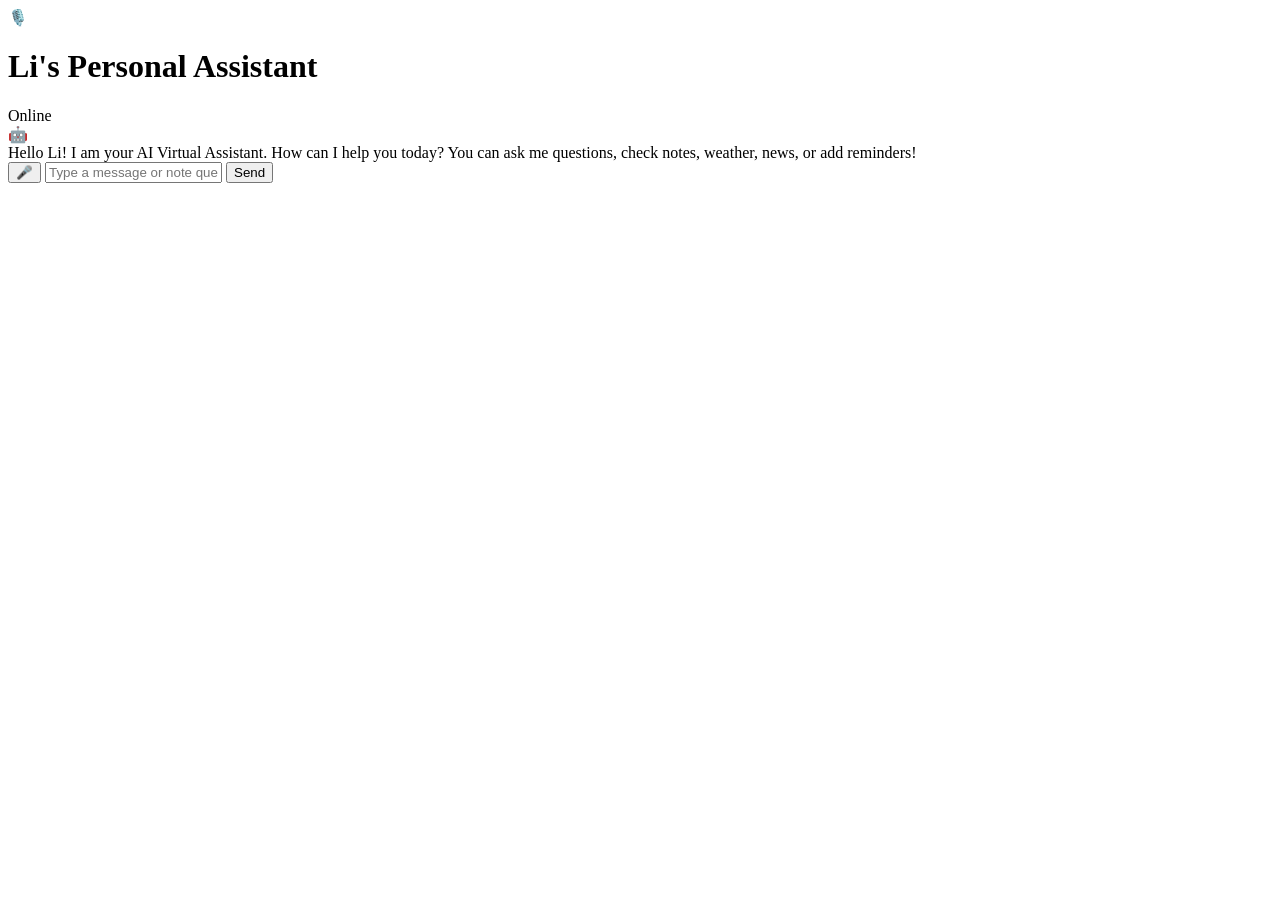
==== frontend/index.html @ 26ba1d6e "Implement ore AI Assistant with multi-tier memory and RAG Enginr" ====
<!DOCTYPE html>
<html lang="en">
<head>
  <meta charset="UTF-8">
  <meta name="viewport" content="width=device-width, initial-scale=1.0">
  <title>Li's AI Assistant - Personal Intelligence Engine</title>
  <link rel="stylesheet" href="/static/style.css">
  <link href="https://fonts.googleapis.com/css2?family=Inter:wght@300;400;500;600;700&display=swap" rel="stylesheet">
</head>
<body>
  <div class="app-container">
    <!-- Header -->
    <header class="header">
      <div class="logo">
        <span class="icon">🎙️</span>
        <h1>Li's Personal Assistant</h1>
      </div>
      <div class="status-badge">
        <span class="status-dot"></span> Online
      </div>
    </header>

    <!-- Main Content Area -->
    <main class="chat-container">
      <div class="chat-messages" id="chat-messages">
        <div class="message assistant">
          <div class="avatar">🤖</div>
          <div class="bubble">
            Hello Li! I am your AI Virtual Assistant. How can I help you today? You can ask me questions, check notes, weather, news, or add reminders!
          </div>
        </div>
      </div>

      <!-- Controls & Input -->
      <div class="input-area">
        <button id="voice-btn" class="mic-btn" title="Speak into Microphone">
          🎤
        </button>
        <input type="text" id="user-input" placeholder="Type a message or note query..." autocomplete="off">
        <button id="send-btn" class="send-btn">Send</button>
      </div>
    </main>
  </div>

  <script src="/static/script.js"></script>
</body>
</html>
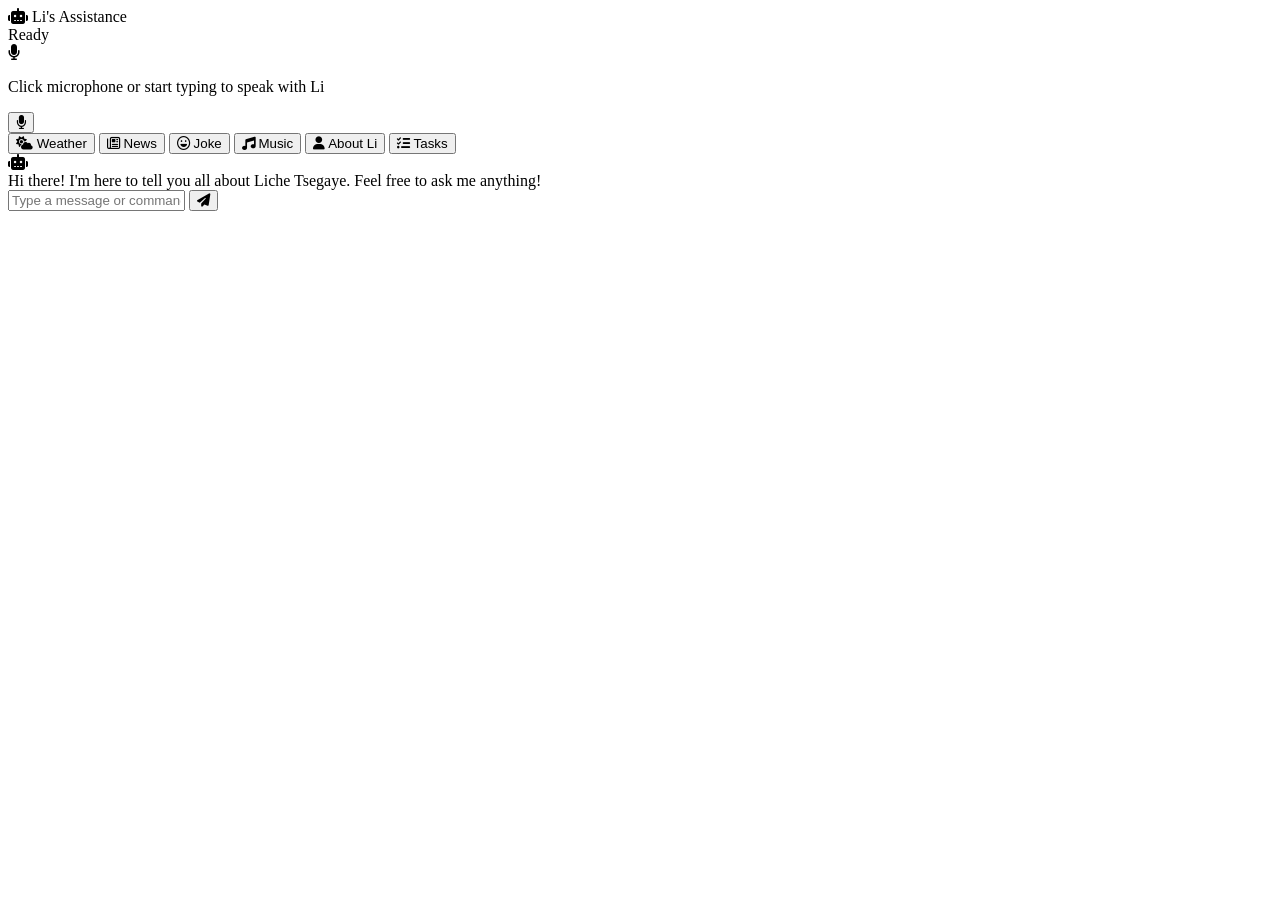
==== commit e110a180: "added security guardrails , anti leakage filters and contact info" ====
--- a/frontend/index.html
+++ b/frontend/index.html
@@ -1,47 +1,78 @@
 <!DOCTYPE html>
 <html lang="en">
 <head>
-  <meta charset="UTF-8">
-  <meta name="viewport" content="width=device-width, initial-scale=1.0">
-  <title>Li's AI Assistant - Personal Intelligence Engine</title>
-  <link rel="stylesheet" href="/static/style.css">
-  <link href="https://fonts.googleapis.com/css2?family=Inter:wght@300;400;500;600;700&display=swap" rel="stylesheet">
+    <meta charset="UTF-8">
+    <meta name="viewport" content="width=device-width, initial-scale=1.0">
+    <title>Li's Assistance</title>
+    <link rel="stylesheet" href="/static/style.css">
+    <link rel="stylesheet" href="https://cdnjs.cloudflare.com/ajax/libs/font-awesome/6.4.0/css/all.min.css">
 </head>
 <body>
-  <div class="app-container">
-    <!-- Header -->
-    <header class="header">
-      <div class="logo">
-        <span class="icon">🎙️</span>
-        <h1>Li's Personal Assistant</h1>
-      </div>
-      <div class="status-badge">
-        <span class="status-dot"></span> Online
-      </div>
-    </header>
+    <div class="app-container">
+        <!-- Header -->
+        <header class="header">
+            <div class="logo">
+                <i class="fa-solid me-2 fa-robot"></i>
+                <span>Li's Assistance</span>
+            </div>
+            <div class="status-badge" id="statusBadge">
+                <span class="pulse-dot"></span> Ready
+            </div>
+        </header>
 
-    <!-- Main Content Area -->
-    <main class="chat-container">
-      <div class="chat-messages" id="chat-messages">
-        <div class="message assistant">
-          <div class="avatar">🤖</div>
-          <div class="bubble">
-            Hello Li! I am your AI Virtual Assistant. How can I help you today? You can ask me questions, check notes, weather, news, or add reminders!
-          </div>
-        </div>
-      </div>
+        <!-- Main Content Area -->
+        <main class="main-content">
+            <!-- Voice Visualizer -->
+            <div class="visualizer-card">
+                <div class="voice-orb" id="voiceOrb">
+                    <div class="orb-core">
+                        <i class="fa-solid fa-microphone" id="micIcon"></i>
+                    </div>
+                    <div class="wave wave1"></div>
+                    <div class="wave wave2"></div>
+                    <div class="wave wave3"></div>
+                </div>
+                <p class="status-text" id="statusText">Click microphone or start typing to speak with Li</p>
+                
+                <div class="mic-controls">
+                    <button class="mic-btn" id="micBtn" title="Toggle Microphone Voice Listening">
+                        <i class="fa-solid fa-microphone"></i>
+                    </button>
+                </div>
+            </div>
 
-      <!-- Controls & Input -->
-      <div class="input-area">
-        <button id="voice-btn" class="mic-btn" title="Speak into Microphone">
-          🎤
-        </button>
-        <input type="text" id="user-input" placeholder="Type a message or note query..." autocomplete="off">
-        <button id="send-btn" class="send-btn">Send</button>
-      </div>
-    </main>
-  </div>
+            <!-- Quick Action Pills -->
+            <div class="quick-actions">
+                <button class="pill-btn" data-cmd="What is the weather in London?"><i class="fa-solid fa-cloud-sun"></i> Weather</button>
+                <button class="pill-btn" data-cmd="Tell me top news headlines"><i class="fa-regular fa-newspaper"></i> News</button>
+                <button class="pill-btn" data-cmd="Tell me a joke"><i class="fa-regular fa-face-laugh"></i> Joke</button>
+                <button class="pill-btn" data-cmd="Play jazz music"><i class="fa-solid fa-music"></i> Music</button>
+                <button class="pill-btn" data-cmd="Tell me about Liche Tsegaye"><i class="fa-solid fa-user"></i> About Li</button>
+                <button class="pill-btn" data-cmd="Show my tasks"><i class="fa-solid fa-list-check"></i> Tasks</button>
+            </div>
 
-  <script src="/static/script.js"></script>
+            <!-- Chat Container -->
+            <div class="chat-container" id="chatContainer">
+                <div class="message assistant-message">
+                    <div class="avatar"><i class="fa-solid fa-robot"></i></div>
+                    <div class="message-content">
+                        Hi there! I'm here to tell you all about Liche Tsegaye. Feel free to ask me anything!
+                    </div>
+                </div>
+            </div>
+        </main>
+
+        <!-- Footer Input Bar -->
+        <footer class="footer-input">
+            <div class="input-wrapper">
+                <input type="text" id="userInput" placeholder="Type a message or command..." autocomplete="off">
+                <button id="sendBtn" class="send-btn">
+                    <i class="fa-solid fa-paper-plane"></i>
+                </button>
+            </div>
+        </footer>
+    </div>
+
+    <script src="/static/script.js?v=2"></script>
 </body>
 </html>
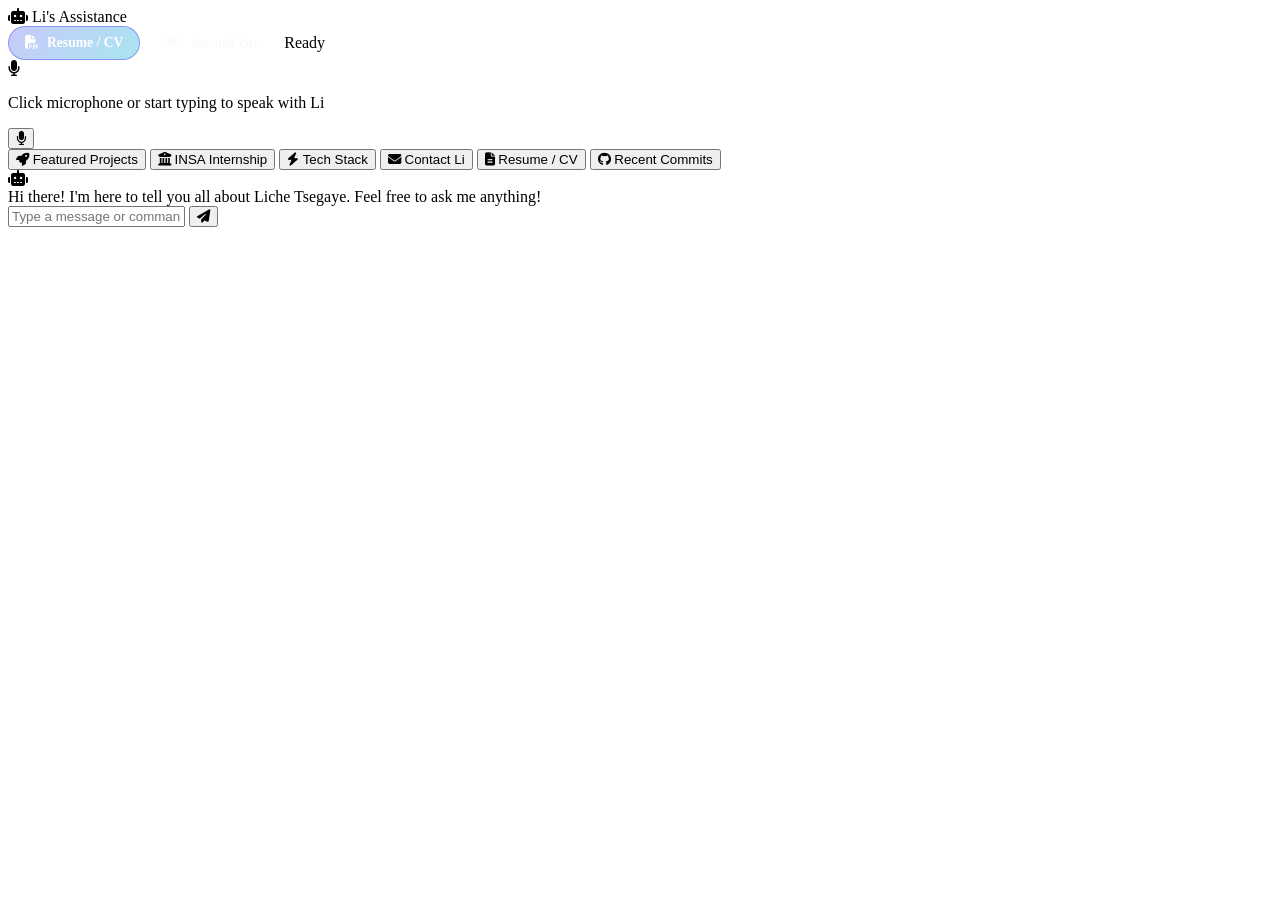
==== commit efbf489b: "feat: add interactive portfolio cards, dark mode resume, voice toggle, and live GitHub tool" ====
--- a/frontend/index.html
+++ b/frontend/index.html
@@ -3,9 +3,36 @@
 <head>
     <meta charset="UTF-8">
     <meta name="viewport" content="width=device-width, initial-scale=1.0">
-    <title>Li's Assistance</title>
-    <link rel="stylesheet" href="/static/style.css">
+    <title>Li's Assistance - AI Voice Assistant & Portfolio</title>
+    <link rel="stylesheet" href="/static/style.css?v=20261018_4">
     <link rel="stylesheet" href="https://cdnjs.cloudflare.com/ajax/libs/font-awesome/6.4.0/css/all.min.css">
+    <style>
+        /* Immediate fallback to prevent any unstyled flash */
+        .header-actions { display: flex; align-items: center; gap: 10px; }
+        .header-btn { 
+            display: inline-flex !important; 
+            align-items: center !important; 
+            gap: 8px !important; 
+            padding: 8px 16px !important; 
+            border-radius: 20px !important; 
+            font-size: 0.85rem !important; 
+            font-weight: 600 !important; 
+            text-decoration: none !important; 
+            cursor: pointer !important; 
+            white-space: nowrap !important;
+            transition: all 0.25s ease !important;
+        }
+        .resume-btn {
+            background: linear-gradient(135deg, rgba(99, 102, 241, 0.35), rgba(6, 182, 212, 0.35)) !important;
+            border: 1px solid rgba(99, 102, 241, 0.6) !important;
+            color: #ffffff !important;
+        }
+        .sound-toggle-btn {
+            background: rgba(255, 255, 255, 0.08) !important;
+            border: 1px solid rgba(255, 255, 255, 0.2) !important;
+            color: #f8fafc !important;
+        }
+    </style>
 </head>
 <body>
     <div class="app-container">
@@ -15,8 +42,17 @@
                 <i class="fa-solid me-2 fa-robot"></i>
                 <span>Li's Assistance</span>
             </div>
-            <div class="status-badge" id="statusBadge">
-                <span class="pulse-dot"></span> Ready
+            <div class="header-actions">
+                <a href="/static/resume.html" target="_blank" class="header-btn resume-btn" id="resumeBtn" title="View & Download Li's Resume">
+                    <i class="fa-solid fa-file-pdf"></i> <span>Resume / CV</span>
+                </a>
+                <button type="button" class="header-btn sound-toggle-btn" id="soundToggleBtn" title="Toggle Voice Audio Output">
+                    <i class="fa-solid fa-volume-high" id="soundIcon"></i>
+                    <span id="soundLabel">Sound On</span>
+                </button>
+                <div class="status-badge" id="statusBadge">
+                    <span class="pulse-dot"></span> Ready
+                </div>
             </div>
         </header>
 
@@ -41,14 +77,14 @@
                 </div>
             </div>
 
-            <!-- Quick Action Pills -->
+            <!-- Quick Action Pills (Recruiter & Portfolio Showcase) -->
             <div class="quick-actions">
-                <button class="pill-btn" data-cmd="What is the weather in London?"><i class="fa-solid fa-cloud-sun"></i> Weather</button>
-                <button class="pill-btn" data-cmd="Tell me top news headlines"><i class="fa-regular fa-newspaper"></i> News</button>
-                <button class="pill-btn" data-cmd="Tell me a joke"><i class="fa-regular fa-face-laugh"></i> Joke</button>
-                <button class="pill-btn" data-cmd="Play jazz music"><i class="fa-solid fa-music"></i> Music</button>
-                <button class="pill-btn" data-cmd="Tell me about Liche Tsegaye"><i class="fa-solid fa-user"></i> About Li</button>
-                <button class="pill-btn" data-cmd="Show my tasks"><i class="fa-solid fa-list-check"></i> Tasks</button>
+                <button class="pill-btn primary-pill" data-cmd="Show Li's featured projects and code architecture"><i class="fa-solid fa-rocket"></i> Featured Projects</button>
+                <button class="pill-btn" data-cmd="Tell me about Li's 6-month AI internship at INSA"><i class="fa-solid fa-building-columns"></i> INSA Internship</button>
+                <button class="pill-btn" data-cmd="What is Li's strongest tech stack for backend and AI roles?"><i class="fa-solid fa-bolt"></i> Tech Stack</button>
+                <button class="pill-btn" data-cmd="How can I contact Li for roles or collaborations?"><i class="fa-solid fa-envelope"></i> Contact Li</button>
+                <button class="pill-btn" data-cmd="Can I see Li's resume or CV?"><i class="fa-solid fa-file-lines"></i> Resume / CV</button>
+                <button class="pill-btn" data-cmd="What are the recent commits on Li's GitHub repositories?"><i class="fa-brands fa-github"></i> Recent Commits</button>
             </div>
 
             <!-- Chat Container -->
@@ -73,6 +109,6 @@
         </footer>
     </div>
 
-    <script src="/static/script.js?v=2"></script>
+    <script src="/static/script.js?v=20261018_4"></script>
 </body>
 </html>
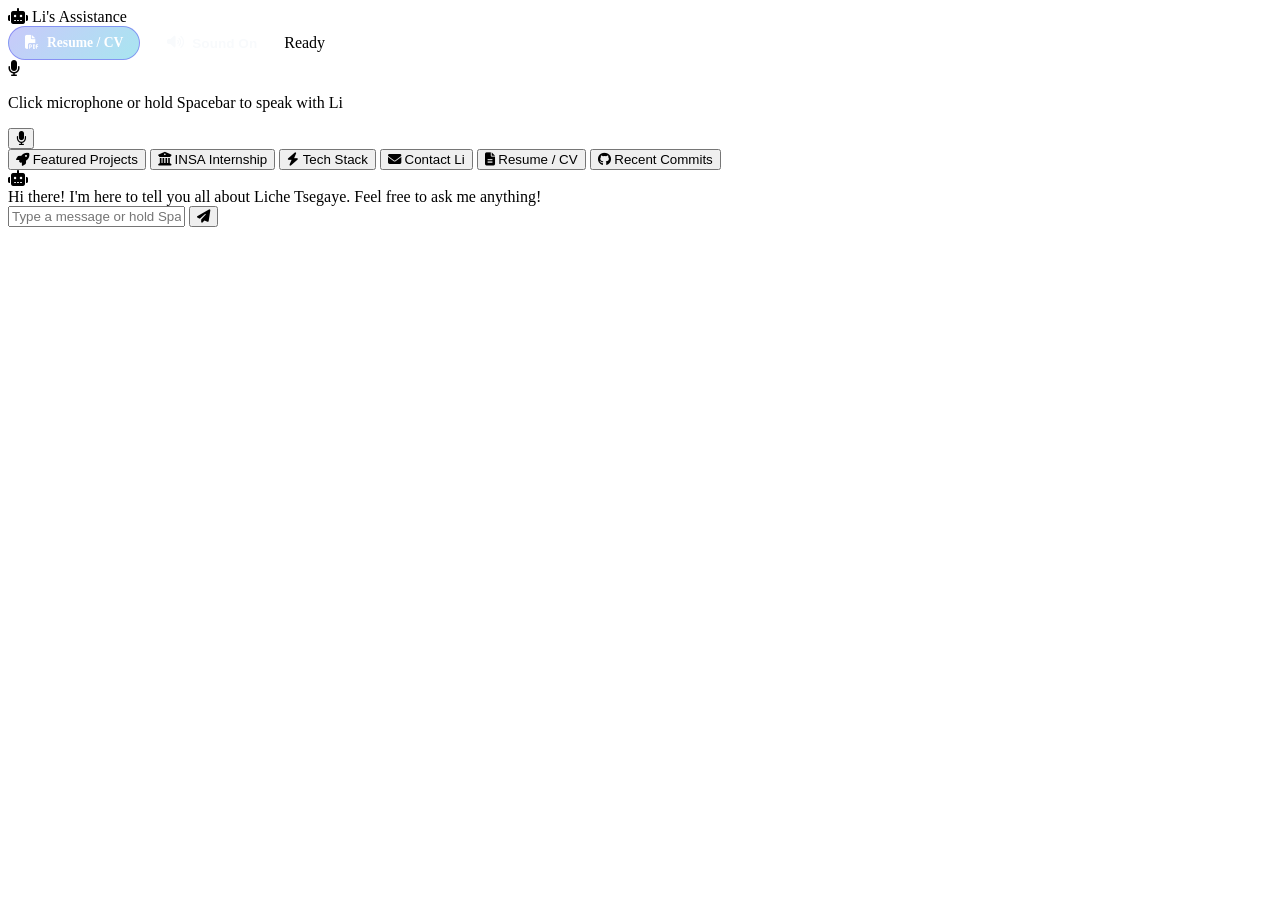
==== commit 28c2b02e: "add 16kHz PCM WAV audio engine, Groq Whisper-large-v3 cloud STT" ====
--- a/frontend/index.html
+++ b/frontend/index.html
@@ -4,7 +4,7 @@
     <meta charset="UTF-8">
     <meta name="viewport" content="width=device-width, initial-scale=1.0">
     <title>Li's Assistance - AI Voice Assistant & Portfolio</title>
-    <link rel="stylesheet" href="/static/style.css?v=20261018_4">
+    <link rel="stylesheet" href="/static/style.css?v=20261021_1">
     <link rel="stylesheet" href="https://cdnjs.cloudflare.com/ajax/libs/font-awesome/6.4.0/css/all.min.css">
     <style>
         /* Immediate fallback to prevent any unstyled flash */
@@ -68,11 +68,14 @@
                     <div class="wave wave2"></div>
                     <div class="wave wave3"></div>
                 </div>
-                <p class="status-text" id="statusText">Click microphone or start typing to speak with Li</p>
+                <p class="status-text" id="statusText">Click microphone or hold Spacebar to speak with Li</p>
                 
                 <div class="mic-controls">
-                    <button class="mic-btn" id="micBtn" title="Toggle Microphone Voice Listening">
+                    <button class="mic-btn" id="micBtn" title="Click or Hold Spacebar to Speak">
                         <i class="fa-solid fa-microphone"></i>
+                    </button>
+                    <button class="stop-speech-btn" id="stopSpeechBtn" title="Stop Assistant Speaking (or press Esc)" style="display: none;">
+                        <i class="fa-solid fa-stop"></i> <span>Stop Talking</span>
                     </button>
                 </div>
             </div>
@@ -101,7 +104,7 @@
         <!-- Footer Input Bar -->
         <footer class="footer-input">
             <div class="input-wrapper">
-                <input type="text" id="userInput" placeholder="Type a message or command..." autocomplete="off">
+                <input type="text" id="userInput" placeholder="Type a message or hold Spacebar to speak..." autocomplete="off">
                 <button id="sendBtn" class="send-btn">
                     <i class="fa-solid fa-paper-plane"></i>
                 </button>
@@ -109,6 +112,6 @@
         </footer>
     </div>
 
-    <script src="/static/script.js?v=20261018_4"></script>
+    <script src="/static/script.js?v=20261021_5"></script>
 </body>
 </html>
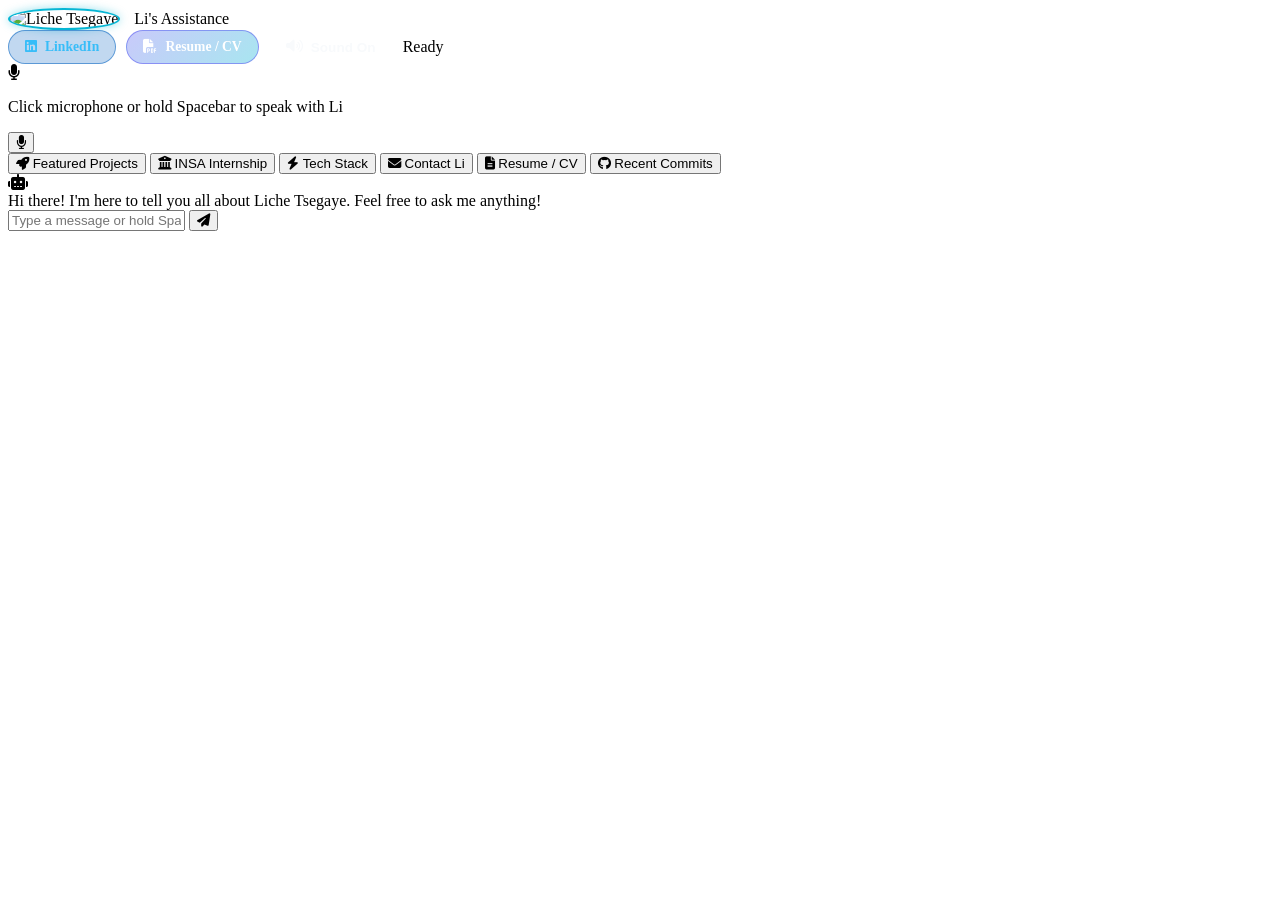
==== commit 7508c221: "complete production portfolio assistant with session isolation, rate limiting, and mobile cloud tts" ====
--- a/frontend/index.html
+++ b/frontend/index.html
@@ -27,6 +27,17 @@
             border: 1px solid rgba(99, 102, 241, 0.6) !important;
             color: #ffffff !important;
         }
+        .linkedin-btn {
+            background: rgba(10, 102, 194, 0.25) !important;
+            border: 1px solid rgba(10, 102, 194, 0.55) !important;
+            color: #38bdf8 !important;
+        }
+        .linkedin-btn:hover {
+            background: rgba(10, 102, 194, 0.45) !important;
+            border-color: #38bdf8 !important;
+            color: #ffffff !important;
+            transform: translateY(-1px) !important;
+        }
         .sound-toggle-btn {
             background: rgba(255, 255, 255, 0.08) !important;
             border: 1px solid rgba(255, 255, 255, 0.2) !important;
@@ -39,10 +50,13 @@
         <!-- Header -->
         <header class="header">
             <div class="logo">
-                <i class="fa-solid me-2 fa-robot"></i>
+                <img src="/static/profile.jpg" alt="Liche Tsegaye" style="width: 34px; height: 34px; border-radius: 50%; object-fit: cover; border: 2px solid #06b6d4; margin-right: 10px; box-shadow: 0 0 10px rgba(6,182,212,0.4);">
                 <span>Li's Assistance</span>
             </div>
             <div class="header-actions">
+                <a href="https://www.linkedin.com/in/liche-tsegaye-05a25b361" target="_blank" rel="noopener" class="header-btn linkedin-btn" id="linkedinBtn" title="Connect with Li on LinkedIn">
+                    <i class="fa-brands fa-linkedin"></i> <span>LinkedIn</span>
+                </a>
                 <a href="/static/resume.html" target="_blank" class="header-btn resume-btn" id="resumeBtn" title="View & Download Li's Resume">
                     <i class="fa-solid fa-file-pdf"></i> <span>Resume / CV</span>
                 </a>
